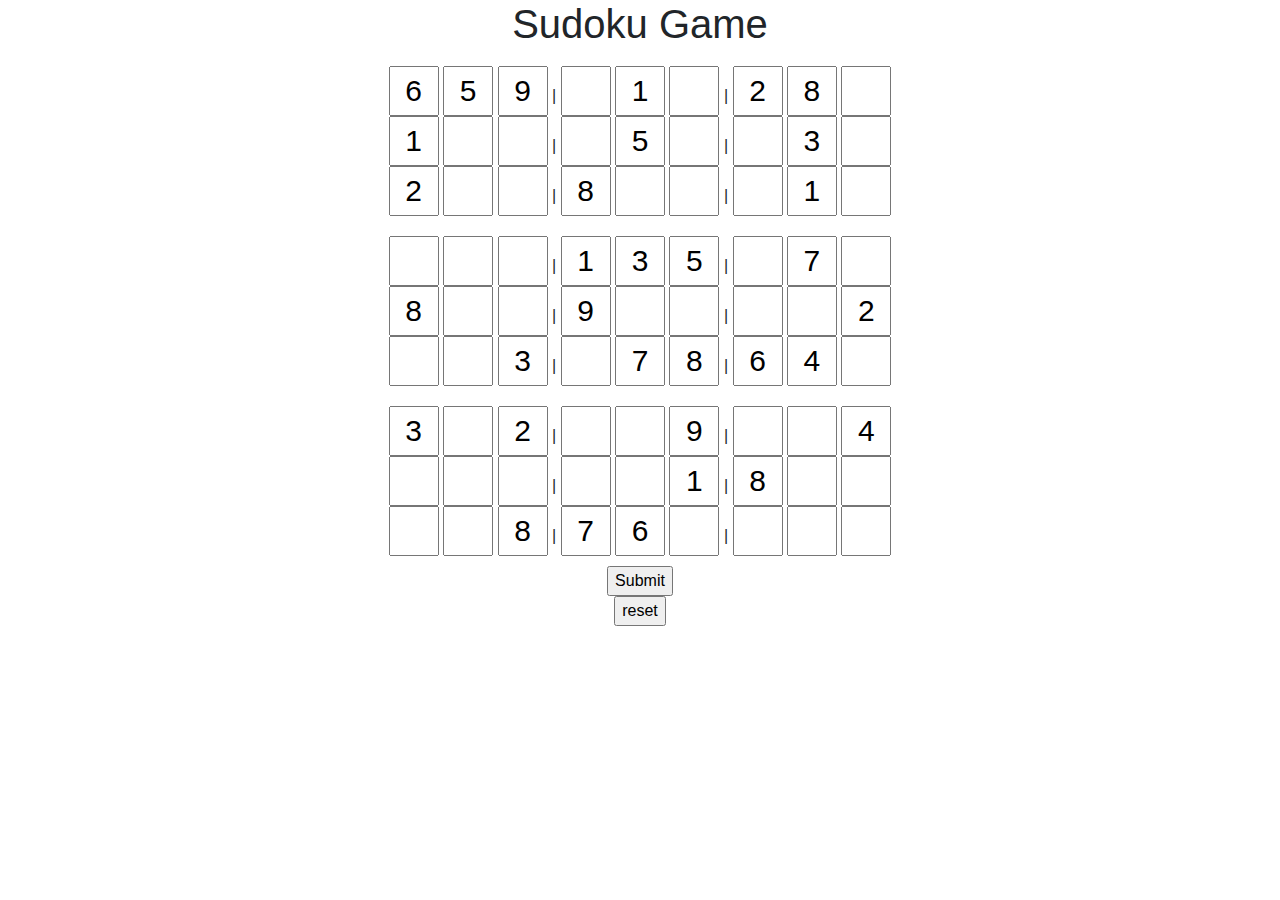
==== index.html @ 6bf67328 "first commit" ====
<!DOCTYPE html>
<html>
<head>
	<link rel="stylesheet" type="text/css" href="style.css">
	<link rel="stylesheet" href="https://stackpath.bootstrapcdn.com/bootstrap/4.3.1/css/bootstrap.min.css" integrity="sha384-ggOyR0iXCbMQv3Xipma34MD+dH/1fQ784/j6cY/iJTQUOhcWr7x9JvoRxT2MZw1T" crossorigin="anonymous">

	<script type="text/javascript" src="sudoku.js"></script>
	<title>Sudoku</title>
	<h1>Sudoku Game</h1>
</head>
<body>
<form id="form" action="">
	<div id="gameBoard">
		
		<div id="top3">
			<div>
				 <input type="text" name="box" id="box" value="6" readonly>
				 <input type="text" name="box" id="box" value="5" readonly>
				 <input type="text" name="box" id="box" value="9" readonly> |
				 <input type="text" name="box" id="box">
				 <input type="text" name="box" id="box" value="1" readonly>
				 <input type="text" name="box" id="box"> | 
				 <input type="text" name="box" id="box" value="2" readonly>
				 <input type="text" name="box" id="box" value="8" readonly>
				 <input type="text" name="box" id="box">
			 </div>
			 <div>
				 <input type="text" name="box" id="box" value="1" readonly>
				 <input type="text" name="box" id="box">
				 <input type="text" name="box" id="box"> |
				 <input type="text" name="box" id="box">
				 <input type="text" name="box" id="box" value="5" readonly>
				 <input type="text" name="box" id="box"> |
				 <input type="text" name="box" id="box">
				 <input type="text" name="box" id="box" value="3" readonly>
				 <input type="text" name="box" id="box">
			 </div>
			 <div>
				 <input type="text" name="box" id="box" value="2" readonly>
				 <input type="text" name="box" id="box">
				 <input type="text" name="box" id="box"> |
				 <input type="text" name="box" id="box" value="8" readonly>
				 <input type="text" name="box" id="box">
				 <input type="text" name="box" id="box"> |
				 <input type="text" name="box" id="box">
				 <input type="text" name="box" id="box" value="1" readonly>
				 <input type="text" name="box" id="box">
			 </div>
		</div>

		<div id="next3">
			<div>
				 <input type="text" name="box" id="box">
				 <input type="text" name="box" id="box">
				 <input type="text" name="box" id="box"> |
				 <input type="text" name="box" id="box" value="1" readonly>
				 <input type="text" name="box" id="box" value="3" readonly>
				 <input type="text" name="box" id="box" value="5" readonly> |
				 <input type="text" name="box" id="box">
				 <input type="text" name="box" id="box" value="7" readonly>
				 <input type="text" name="box" id="box">
			 </div>
			 <div>
				 <input type="text" name="box" id="box" value="8" readonly>
				 <input type="text" name="box" id="box">
				 <input type="text" name="box" id="box"> |
				 <input type="text" name="box" id="box" value="9" readonly>
				 <input type="text" name="box" id="box">
				 <input type="text" name="box" id="box"> |
				 <input type="text" name="box" id="box">
				 <input type="text" name="box" id="box">
				 <input type="text" name="box" id="box" value="2" readonly>
			 </div>
			 <div>
				 <input type="text" name="box" id="box">
				 <input type="text" name="box" id="box">
				 <input type="text" name="box" id="box"  value="3" readonly> |
				 <input type="text" name="box" id="box">
				 <input type="text" name="box" id="box" value="7" readonly>
				 <input type="text" name="box" id="box" value="8" readonly> |
				 <input type="text" name="box" id="box" value="6" readonly>
				 <input type="text" name="box" id="box" value="4" readonly>
				 <input type="text" name="box" id="box">
			 </div>
		</div>	

		<div id="last3">
			<div>
				 <input type="text" name="box" id="box" value="3" readonly>
				 <input type="text" name="box" id="box">
				 <input type="text" name="box" id="box" value="2" readonly> |
				 <input type="text" name="box" id="box">
				 <input type="text" name="box" id="box">
				 <input type="text" name="box" id="box" value="9" readonly> |
				 <input type="text" name="box" id="box">
				 <input type="text" name="box" id="box">
				 <input type="text" name="box" id="box" value="4" readonly>
			 </div>
			 <div>
				 <input type="text" name="box" id="box">
				 <input type="text" name="box" id="box">
				 <input type="text" name="box" id="box"> |
				 <input type="text" name="box" id="box">
				 <input type="text" name="box" id="box">
				 <input type="text" name="box" id="box" value="1" readonly> |
				 <input type="text" name="box" id="box" value="8" readonly>
				 <input type="text" name="box" id="box">
				 <input type="text" name="box" id="box">
			 </div>
			 <div>
				 <input type="text" name="box" id="box">
				 <input type="text" name="box" id="box">
				 <input type="text" name="box" id="box" value="8" readonly> |
				 <input type="text" name="box" id="box" value="7" readonly>
				 <input type="text" name="box" id="box" value="6" readonly>
				 <input type="text" name="box" id="box"> |
				 <input type="text" name="box" id="box">
				 <input type="text" name="box" id="box">
				 <input type="text" name="box" id="box">
			 </div>
		 </div>
	</div>
</form>
<div id="submit">
	<input type="button" name="button" value="Submit" onclick="say()"></input>
</div>
<div id="clear">
	<input type="button" name="clear" value="reset" onclick="reset()"></input>
</div>




</body>
</html>
---- style.css ----
h1{
	text-align: center;
}
#box{
	 height: 50px;
	 width: 50px;
	 font-size: 30px;
	 text-align: center;
}
#gameBoard{
	text-align: center;

}
#top3{
	padding: 10px;
}
#next3{
	padding: 10px;
}
#last3{
	padding: 10px;
}

#one{
	padding: 10px;
}
#submit{
	text-align: center;
}
#clear{
	text-align: center;
}
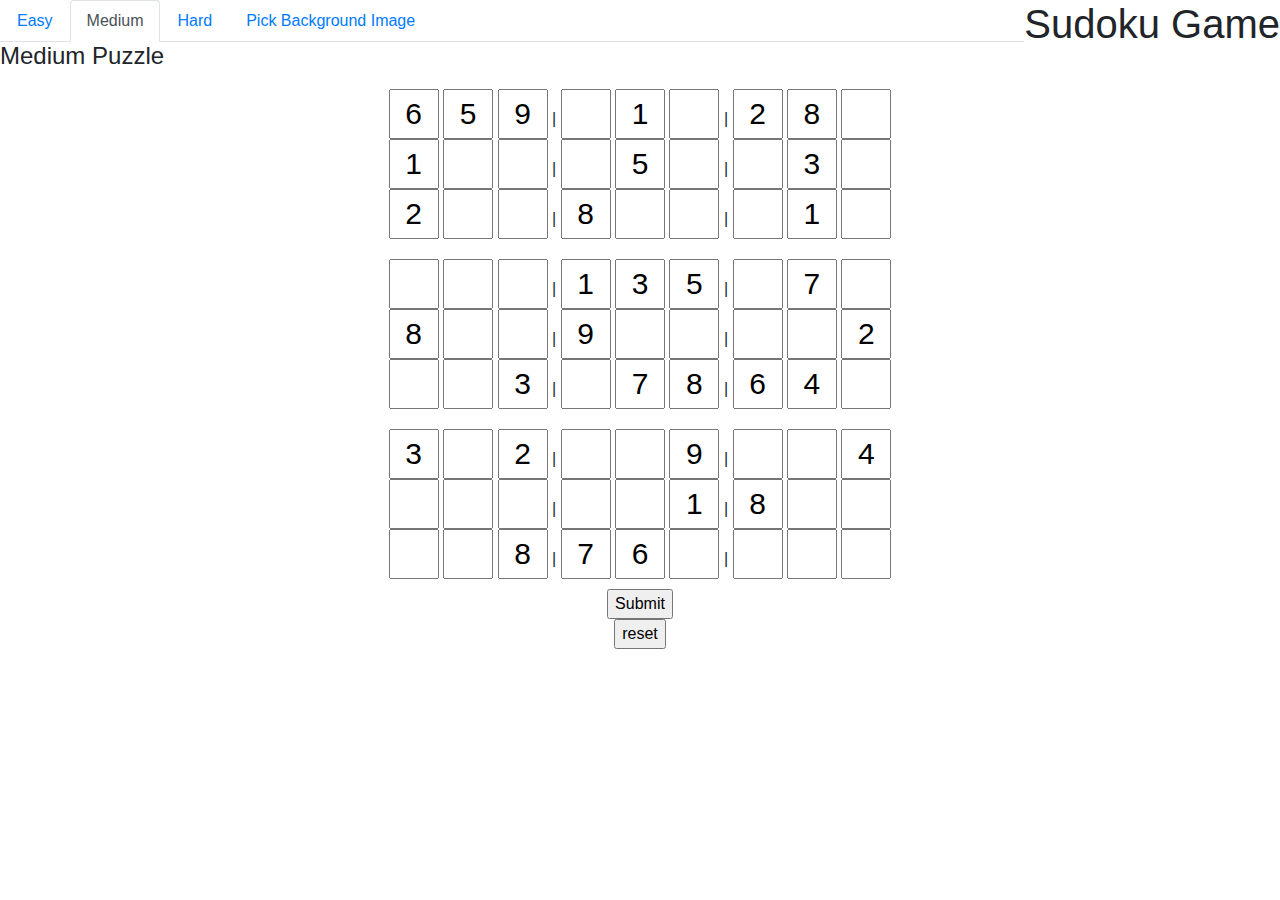
==== commit 678c54d2: "more options" ====
--- a/index.html
+++ b/index.html
@@ -9,6 +9,25 @@
 	<h1>Sudoku Game</h1>
 </head>
 <body>
+
+<ul class="nav nav-tabs">
+  <li class="nav-item">
+    <a class="nav-link" href="easy.html">Easy</a>
+  </li>
+  <li class="nav-item">
+    <a class="nav-link active" href="index.html">Medium</a>
+  </li>
+  <li class="nav-item">
+    <a class="nav-link" href="hard.html">Hard</a>
+  </li>
+
+  <li class="nav-item">
+    <a class="nav-link" href="pickImage.html">Pick Background Image</a>
+  </li>
+</ul>
+
+
+	<h4>Medium Puzzle</h4>
 <form id="form" action="">
 	<div id="gameBoard">
 		
@@ -125,7 +144,7 @@
 	<input type="button" name="button" value="Submit" onclick="say()"></input>
 </div>
 <div id="clear">
-	<input type="button" name="clear" value="reset" onclick="reset()"></input>
+	<input type="button" name="clear" value="reset" onclick="resetM()"></input>
 </div>
 
 
--- a/style.css
+++ b/style.css
@@ -1,11 +1,13 @@
 h1{
 	text-align: center;
+	float: right;
 }
 #box{
 	 height: 50px;
 	 width: 50px;
 	 font-size: 30px;
 	 text-align: center;
+
 }
 #gameBoard{
 	text-align: center;
@@ -29,4 +31,12 @@
 }
 #clear{
 	text-align: center;
-}+}
+
+body{
+	background-image: url("stars.jpg");
+	background-size: cover;
+	background-repeat: no-repeat;
+	background-position: center center;
+
+}
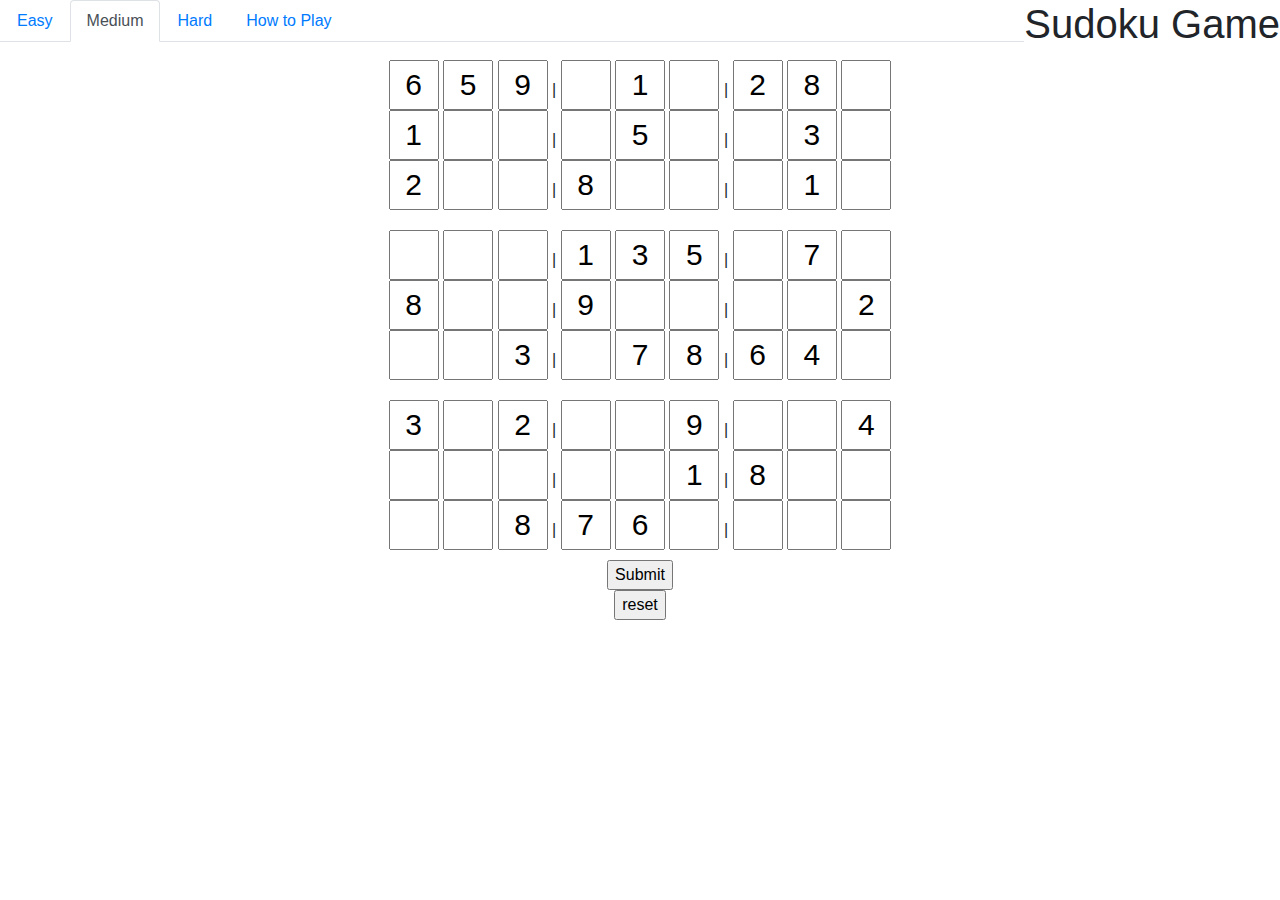
==== commit 6608caf3: "latest update" ====
--- a/index.html
+++ b/index.html
@@ -8,7 +8,7 @@
 	<title>Sudoku</title>
 	<h1>Sudoku Game</h1>
 </head>
-<body>
+<body onload="start()">
 
 <ul class="nav nav-tabs">
   <li class="nav-item">
@@ -22,12 +22,12 @@
   </li>
 
   <li class="nav-item">
-    <a class="nav-link" href="pickImage.html">Pick Background Image</a>
+    <a class="nav-link" href="howToPlay.html">How to Play</a>
   </li>
 </ul>
 
 
-	<h4>Medium Puzzle</h4>
+	<h4>   </h4>
 <form id="form" action="">
 	<div id="gameBoard">
 		
--- a/style.css
+++ b/style.css
@@ -34,9 +34,23 @@
 }
 
 body{
-	background-image: url("stars.jpg");
+
+	background-image: url(stars.jpg);
 	background-size: cover;
 	background-repeat: no-repeat;
 	background-position: center center;
 
 }
+
+#time{
+	color: white;
+}
+iframe{
+	align-content: center;
+}
+
+/*html{
+	background-image: linear-gradient(orange, blue);
+
+}
+*/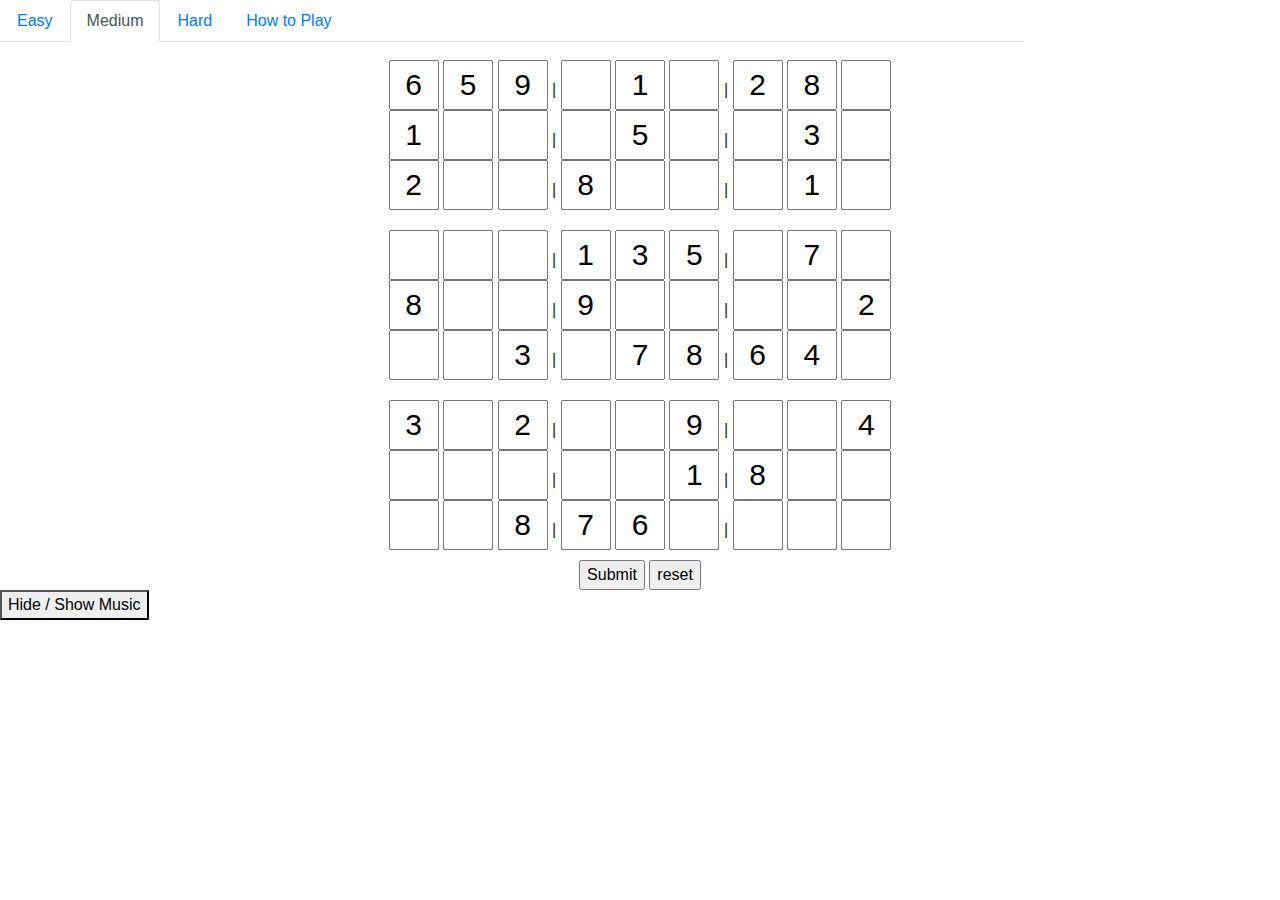
==== commit 5f110056: "added music integration" ====
--- a/index.html
+++ b/index.html
@@ -140,11 +140,29 @@
 		 </div>
 	</div>
 </form>
-<div id="submit">
-	<input type="button" name="button" value="Submit" onclick="say()"></input>
+<div id="buttons">
+	<div id="submit">
+		<input type="button" name="button" value="Submit"  onclick="say()"></input>
+	<!-- </div>
+	<div id="clear"> -->
+		<input type="button" name="clear" value="reset" onclick="resetM()" ></input>
+	</div>
 </div>
-<div id="clear">
-	<input type="button" name="clear" value="reset" onclick="resetM()"></input>
+
+	<div id="bottomOne">
+		<button onclick="showMusic()"  >Hide / Show Music</button>
+	</div>
+	<br>
+</div>
+
+<div id="audio">
+	<h3>Pick a Song</h3>
+	
+		<iframe src="https://www.youtube.com/embed/_Zxd4t0QLm0" height="150" width="475"></iframe>
+		<iframe src="https://www.youtube.com/embed/0Mr7dJ4ENtE" height="150" width="475"></iframe>
+		<iframe src="https://www.youtube.com/embed/oI3GdbsbDxk" height="150" width="475"></iframe>
+		<iframe src="https://www.youtube.com/embed/M_LpIHKn1hw" height="150" width="475"></iframe>
+	
 </div>
 
 
--- a/style.css
+++ b/style.css
@@ -1,6 +1,7 @@
 h1{
 	text-align: center;
 	float: right;
+	color: white;
 }
 #box{
 	 height: 50px;
@@ -35,8 +36,8 @@
 
 body{
 
-	background-image: url(stars.jpg);
-	background-size: cover;
+/*	background-image: url(stars.jpg);
+*/	background-size: cover;
 	background-repeat: no-repeat;
 	background-position: center center;
 
@@ -53,4 +54,23 @@
 	background-image: linear-gradient(orange, blue);
 
 }
-*/+*/
+#audio{
+	position: absolute;
+	color: white;
+	text-align: center;
+	bottom: 0;
+}
+
+/*#bottomOne{
+
+	position: absolute;
+	text-align: center;
+	margin-top: 120px;
+/*	margin-left: 1050px;
+*/
+
+a{
+	color: white;
+}
+
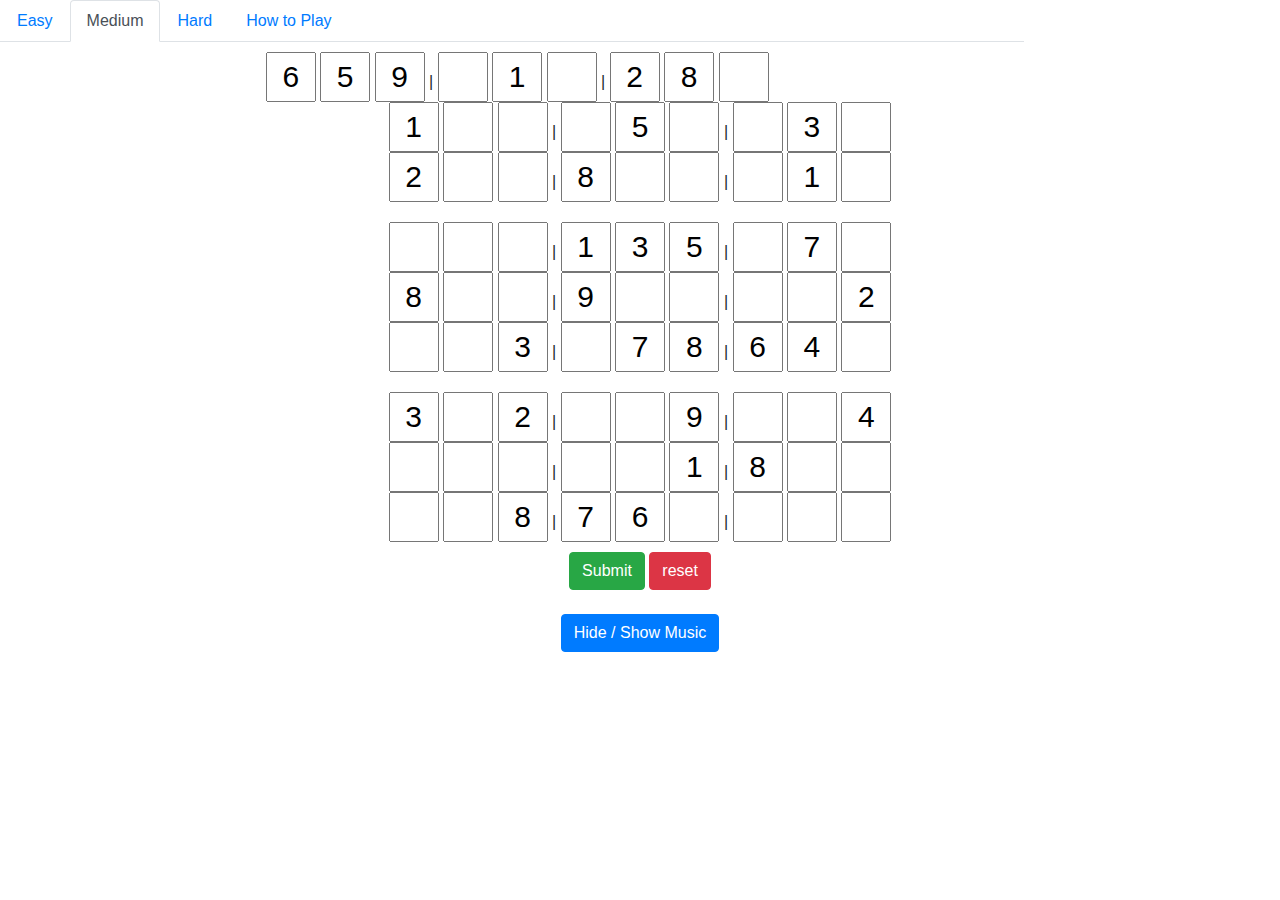
==== commit fbc23557: "Buttons now match theme" ====
--- a/index.html
+++ b/index.html
@@ -27,7 +27,6 @@
 </ul>
 
 
-	<h4>   </h4>
 <form id="form" action="">
 	<div id="gameBoard">
 		
@@ -142,16 +141,20 @@
 </form>
 <div id="buttons">
 	<div id="submit">
-		<input type="button" name="button" value="Submit"  onclick="say()"></input>
+		<input type="button" name="button" value="Submit"  onclick="say() " class="btn btn-success"></input>
 	<!-- </div>
 	<div id="clear"> -->
-		<input type="button" name="clear" value="reset" onclick="resetM()" ></input>
+		<input type="button" name="clear" value="reset" onclick="resetM()" class="btn btn-danger"></input>
 	</div>
 </div>
+<br>
+<center>
 
 	<div id="bottomOne">
-		<button onclick="showMusic()"  >Hide / Show Music</button>
+		<button onclick="showMusic()"  class="btn btn-primary">Hide / Show Music</button>
 	</div>
+
+</center>
 	<br>
 </div>
 
@@ -161,7 +164,7 @@
 		<iframe src="https://www.youtube.com/embed/_Zxd4t0QLm0" height="150" width="475"></iframe>
 		<iframe src="https://www.youtube.com/embed/0Mr7dJ4ENtE" height="150" width="475"></iframe>
 		<iframe src="https://www.youtube.com/embed/oI3GdbsbDxk" height="150" width="475"></iframe>
-		<iframe src="https://www.youtube.com/embed/M_LpIHKn1hw" height="150" width="475"></iframe>
+		<iframe src="https://www.youtube.com/embed/ZHn6d012--k" height="150" width="475"></iframe>
 	
 </div>
 
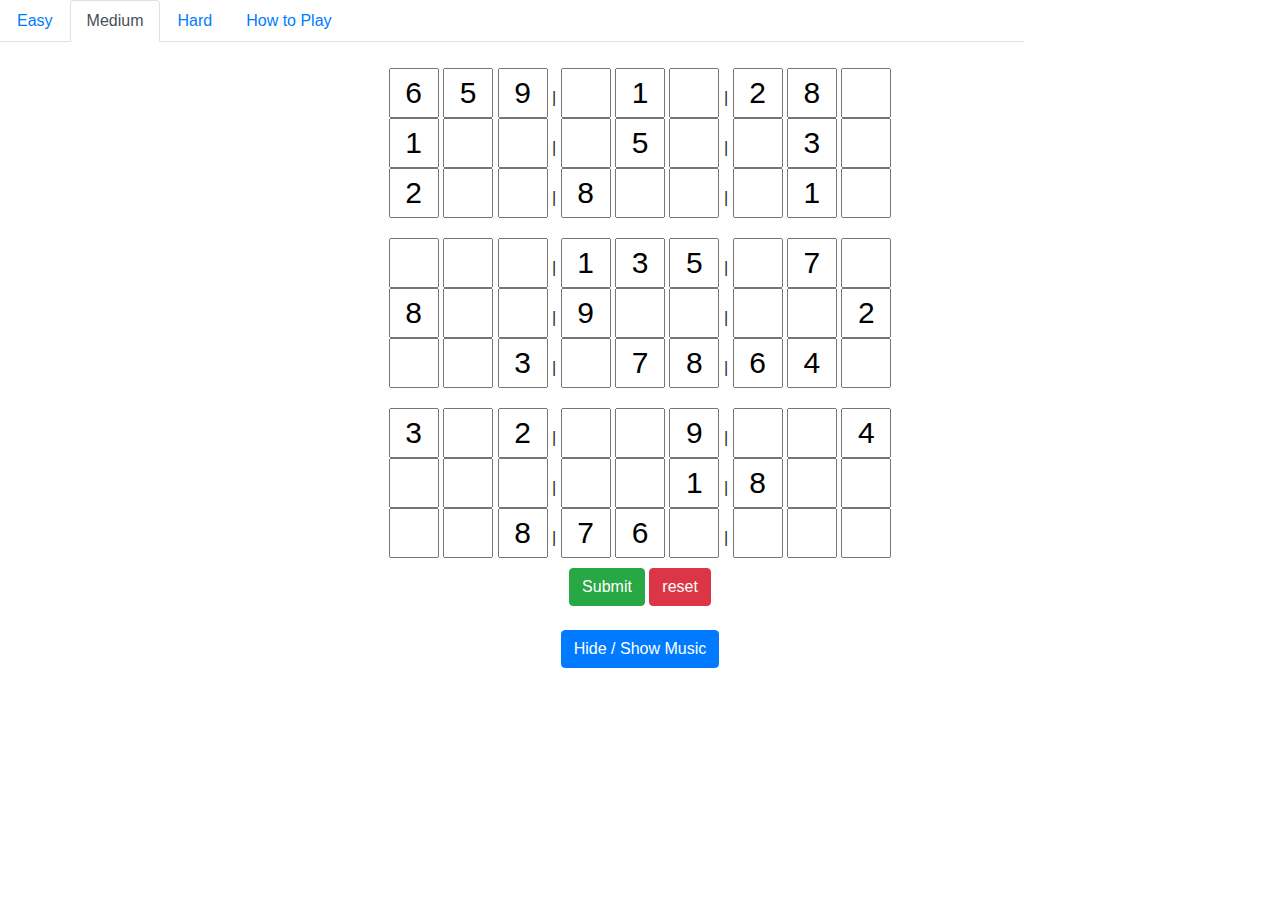
==== commit 0b4afd1f: "fixed grid issue" ====
--- a/index.html
+++ b/index.html
@@ -10,163 +10,163 @@
 </head>
 <body onload="start()">
 
-<ul class="nav nav-tabs">
-  <li class="nav-item">
-    <a class="nav-link" href="easy.html">Easy</a>
-  </li>
-  <li class="nav-item">
-    <a class="nav-link active" href="index.html">Medium</a>
-  </li>
-  <li class="nav-item">
-    <a class="nav-link" href="hard.html">Hard</a>
-  </li>
+	<ul class="nav nav-tabs">
+		<li class="nav-item">
+			<a class="nav-link" href="easy.html">Easy</a>
+		</li>
+		<li class="nav-item">
+			<a class="nav-link active" href="index.html">Medium</a>
+		</li>
+		<li class="nav-item">
+			<a class="nav-link" href="hard.html">Hard</a>
+		</li>
 
-  <li class="nav-item">
-    <a class="nav-link" href="howToPlay.html">How to Play</a>
-  </li>
-</ul>
+		<li class="nav-item">
+			<a class="nav-link" href="howToPlay.html">How to Play</a>
+		</li>
+	</ul>
 
+	<p></p>
+	<form id="form" action="">
+		<div id="gameBoard">
+			
+			<div id="top3">
+				<div>
+					<input type="text" name="box" id="box" value="6" readonly>
+					<input type="text" name="box" id="box" value="5" readonly>
+					<input type="text" name="box" id="box" value="9" readonly> |
+					<input type="text" name="box" id="box">
+					<input type="text" name="box" id="box" value="1" readonly>
+					<input type="text" name="box" id="box"> | 
+					<input type="text" name="box" id="box" value="2" readonly>
+					<input type="text" name="box" id="box" value="8" readonly>
+					<input type="text" name="box" id="box">
+				</div>
+				<div>
+					<input type="text" name="box" id="box" value="1" readonly>
+					<input type="text" name="box" id="box">
+					<input type="text" name="box" id="box"> |
+					<input type="text" name="box" id="box">
+					<input type="text" name="box" id="box" value="5" readonly>
+					<input type="text" name="box" id="box"> |
+					<input type="text" name="box" id="box">
+					<input type="text" name="box" id="box" value="3" readonly>
+					<input type="text" name="box" id="box">
+				</div>
+				<div>
+					<input type="text" name="box" id="box" value="2" readonly>
+					<input type="text" name="box" id="box">
+					<input type="text" name="box" id="box"> |
+					<input type="text" name="box" id="box" value="8" readonly>
+					<input type="text" name="box" id="box">
+					<input type="text" name="box" id="box"> |
+					<input type="text" name="box" id="box">
+					<input type="text" name="box" id="box" value="1" readonly>
+					<input type="text" name="box" id="box">
+				</div>
+			</div>
 
-<form id="form" action="">
-	<div id="gameBoard">
-		
-		<div id="top3">
-			<div>
-				 <input type="text" name="box" id="box" value="6" readonly>
-				 <input type="text" name="box" id="box" value="5" readonly>
-				 <input type="text" name="box" id="box" value="9" readonly> |
-				 <input type="text" name="box" id="box">
-				 <input type="text" name="box" id="box" value="1" readonly>
-				 <input type="text" name="box" id="box"> | 
-				 <input type="text" name="box" id="box" value="2" readonly>
-				 <input type="text" name="box" id="box" value="8" readonly>
-				 <input type="text" name="box" id="box">
-			 </div>
-			 <div>
-				 <input type="text" name="box" id="box" value="1" readonly>
-				 <input type="text" name="box" id="box">
-				 <input type="text" name="box" id="box"> |
-				 <input type="text" name="box" id="box">
-				 <input type="text" name="box" id="box" value="5" readonly>
-				 <input type="text" name="box" id="box"> |
-				 <input type="text" name="box" id="box">
-				 <input type="text" name="box" id="box" value="3" readonly>
-				 <input type="text" name="box" id="box">
-			 </div>
-			 <div>
-				 <input type="text" name="box" id="box" value="2" readonly>
-				 <input type="text" name="box" id="box">
-				 <input type="text" name="box" id="box"> |
-				 <input type="text" name="box" id="box" value="8" readonly>
-				 <input type="text" name="box" id="box">
-				 <input type="text" name="box" id="box"> |
-				 <input type="text" name="box" id="box">
-				 <input type="text" name="box" id="box" value="1" readonly>
-				 <input type="text" name="box" id="box">
-			 </div>
+			<div id="next3">
+				<div>
+					<input type="text" name="box" id="box">
+					<input type="text" name="box" id="box">
+					<input type="text" name="box" id="box"> |
+					<input type="text" name="box" id="box" value="1" readonly>
+					<input type="text" name="box" id="box" value="3" readonly>
+					<input type="text" name="box" id="box" value="5" readonly> |
+					<input type="text" name="box" id="box">
+					<input type="text" name="box" id="box" value="7" readonly>
+					<input type="text" name="box" id="box">
+				</div>
+				<div>
+					<input type="text" name="box" id="box" value="8" readonly>
+					<input type="text" name="box" id="box">
+					<input type="text" name="box" id="box"> |
+					<input type="text" name="box" id="box" value="9" readonly>
+					<input type="text" name="box" id="box">
+					<input type="text" name="box" id="box"> |
+					<input type="text" name="box" id="box">
+					<input type="text" name="box" id="box">
+					<input type="text" name="box" id="box" value="2" readonly>
+				</div>
+				<div>
+					<input type="text" name="box" id="box">
+					<input type="text" name="box" id="box">
+					<input type="text" name="box" id="box"  value="3" readonly> |
+					<input type="text" name="box" id="box">
+					<input type="text" name="box" id="box" value="7" readonly>
+					<input type="text" name="box" id="box" value="8" readonly> |
+					<input type="text" name="box" id="box" value="6" readonly>
+					<input type="text" name="box" id="box" value="4" readonly>
+					<input type="text" name="box" id="box">
+				</div>
+			</div>	
+
+			<div id="last3">
+				<div>
+					<input type="text" name="box" id="box" value="3" readonly>
+					<input type="text" name="box" id="box">
+					<input type="text" name="box" id="box" value="2" readonly> |
+					<input type="text" name="box" id="box">
+					<input type="text" name="box" id="box">
+					<input type="text" name="box" id="box" value="9" readonly> |
+					<input type="text" name="box" id="box">
+					<input type="text" name="box" id="box">
+					<input type="text" name="box" id="box" value="4" readonly>
+				</div>
+				<div>
+					<input type="text" name="box" id="box">
+					<input type="text" name="box" id="box">
+					<input type="text" name="box" id="box"> |
+					<input type="text" name="box" id="box">
+					<input type="text" name="box" id="box">
+					<input type="text" name="box" id="box" value="1" readonly> |
+					<input type="text" name="box" id="box" value="8" readonly>
+					<input type="text" name="box" id="box">
+					<input type="text" name="box" id="box">
+				</div>
+				<div>
+					<input type="text" name="box" id="box">
+					<input type="text" name="box" id="box">
+					<input type="text" name="box" id="box" value="8" readonly> |
+					<input type="text" name="box" id="box" value="7" readonly>
+					<input type="text" name="box" id="box" value="6" readonly>
+					<input type="text" name="box" id="box"> |
+					<input type="text" name="box" id="box">
+					<input type="text" name="box" id="box">
+					<input type="text" name="box" id="box">
+				</div>
+			</div>
 		</div>
+	</form>
+	<div id="buttons">
+		<div id="submit">
+			<input type="button" name="button" value="Submit"  onclick="say() " class="btn btn-success"></input>
+		<!-- </div>
+			<div id="clear"> -->
+				<input type="button" name="clear" value="reset" onclick="resetM()" class="btn btn-danger"></input>
+			</div>
+		</div>
+		<br>
+		<center>
 
-		<div id="next3">
-			<div>
-				 <input type="text" name="box" id="box">
-				 <input type="text" name="box" id="box">
-				 <input type="text" name="box" id="box"> |
-				 <input type="text" name="box" id="box" value="1" readonly>
-				 <input type="text" name="box" id="box" value="3" readonly>
-				 <input type="text" name="box" id="box" value="5" readonly> |
-				 <input type="text" name="box" id="box">
-				 <input type="text" name="box" id="box" value="7" readonly>
-				 <input type="text" name="box" id="box">
-			 </div>
-			 <div>
-				 <input type="text" name="box" id="box" value="8" readonly>
-				 <input type="text" name="box" id="box">
-				 <input type="text" name="box" id="box"> |
-				 <input type="text" name="box" id="box" value="9" readonly>
-				 <input type="text" name="box" id="box">
-				 <input type="text" name="box" id="box"> |
-				 <input type="text" name="box" id="box">
-				 <input type="text" name="box" id="box">
-				 <input type="text" name="box" id="box" value="2" readonly>
-			 </div>
-			 <div>
-				 <input type="text" name="box" id="box">
-				 <input type="text" name="box" id="box">
-				 <input type="text" name="box" id="box"  value="3" readonly> |
-				 <input type="text" name="box" id="box">
-				 <input type="text" name="box" id="box" value="7" readonly>
-				 <input type="text" name="box" id="box" value="8" readonly> |
-				 <input type="text" name="box" id="box" value="6" readonly>
-				 <input type="text" name="box" id="box" value="4" readonly>
-				 <input type="text" name="box" id="box">
-			 </div>
-		</div>	
+			<div id="bottomOne">
+				<button onclick="showMusic()"  class="btn btn-primary">Hide / Show Music</button>
+			</div>
 
-		<div id="last3">
-			<div>
-				 <input type="text" name="box" id="box" value="3" readonly>
-				 <input type="text" name="box" id="box">
-				 <input type="text" name="box" id="box" value="2" readonly> |
-				 <input type="text" name="box" id="box">
-				 <input type="text" name="box" id="box">
-				 <input type="text" name="box" id="box" value="9" readonly> |
-				 <input type="text" name="box" id="box">
-				 <input type="text" name="box" id="box">
-				 <input type="text" name="box" id="box" value="4" readonly>
-			 </div>
-			 <div>
-				 <input type="text" name="box" id="box">
-				 <input type="text" name="box" id="box">
-				 <input type="text" name="box" id="box"> |
-				 <input type="text" name="box" id="box">
-				 <input type="text" name="box" id="box">
-				 <input type="text" name="box" id="box" value="1" readonly> |
-				 <input type="text" name="box" id="box" value="8" readonly>
-				 <input type="text" name="box" id="box">
-				 <input type="text" name="box" id="box">
-			 </div>
-			 <div>
-				 <input type="text" name="box" id="box">
-				 <input type="text" name="box" id="box">
-				 <input type="text" name="box" id="box" value="8" readonly> |
-				 <input type="text" name="box" id="box" value="7" readonly>
-				 <input type="text" name="box" id="box" value="6" readonly>
-				 <input type="text" name="box" id="box"> |
-				 <input type="text" name="box" id="box">
-				 <input type="text" name="box" id="box">
-				 <input type="text" name="box" id="box">
-			 </div>
-		 </div>
-	</div>
-</form>
-<div id="buttons">
-	<div id="submit">
-		<input type="button" name="button" value="Submit"  onclick="say() " class="btn btn-success"></input>
-	<!-- </div>
-	<div id="clear"> -->
-		<input type="button" name="clear" value="reset" onclick="resetM()" class="btn btn-danger"></input>
-	</div>
-</div>
-<br>
-<center>
-
-	<div id="bottomOne">
-		<button onclick="showMusic()"  class="btn btn-primary">Hide / Show Music</button>
+		</center>
+		<br>
 	</div>
 
-</center>
-	<br>
-</div>
-
-<div id="audio">
-	<h3>Pick a Song</h3>
-	
+	<div id="audio">
+		<h3>Pick a Song</h3>
+		
 		<iframe src="https://www.youtube.com/embed/_Zxd4t0QLm0" height="150" width="475"></iframe>
 		<iframe src="https://www.youtube.com/embed/0Mr7dJ4ENtE" height="150" width="475"></iframe>
 		<iframe src="https://www.youtube.com/embed/oI3GdbsbDxk" height="150" width="475"></iframe>
 		<iframe src="https://www.youtube.com/embed/ZHn6d012--k" height="150" width="475"></iframe>
-	
-</div>
+		
+	</div>
 
 
 
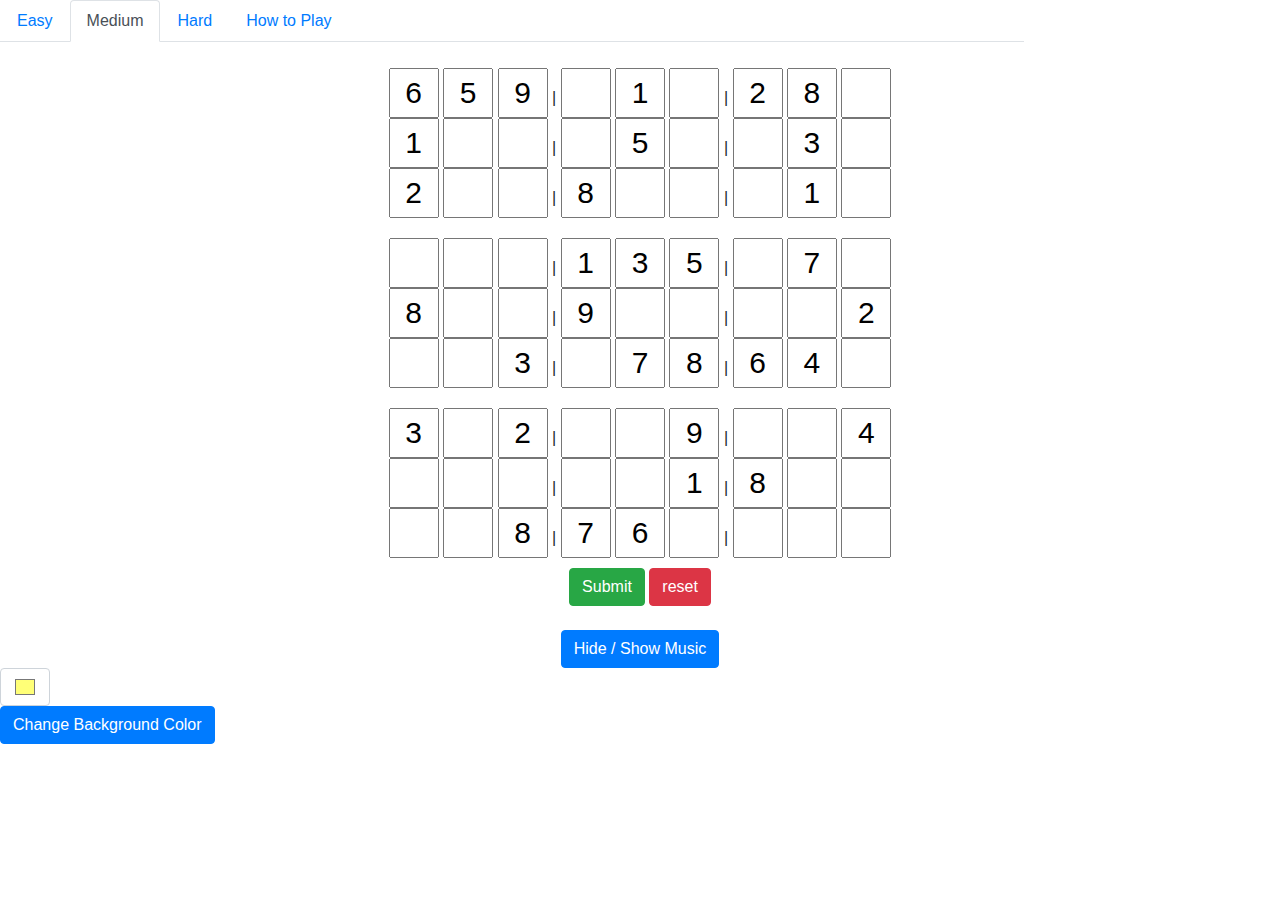
==== commit 641ff5ac: "added ability for user to change background" ====
--- a/index.html
+++ b/index.html
@@ -29,7 +29,7 @@
 	<p></p>
 	<form id="form" action="">
 		<div id="gameBoard">
-			
+
 			<div id="top3">
 				<div>
 					<input type="text" name="box" id="box" value="6" readonly>
@@ -155,17 +155,21 @@
 			</div>
 
 		</center>
-		<br>
+		<!-- <br> -->
+			<div id="bgc">
+		<input type="color" name="" id="colorMe" class="form-control" style="width: 50px;" value="#ffff77">
+		<button onclick="changeBackground()" class="btn btn-primary">Change Background Color</button>
+	</div>
 	</div>
 
 	<div id="audio">
 		<h3>Pick a Song</h3>
-		
+
 		<iframe src="https://www.youtube.com/embed/_Zxd4t0QLm0" height="150" width="475"></iframe>
 		<iframe src="https://www.youtube.com/embed/0Mr7dJ4ENtE" height="150" width="475"></iframe>
 		<iframe src="https://www.youtube.com/embed/oI3GdbsbDxk" height="150" width="475"></iframe>
 		<iframe src="https://www.youtube.com/embed/ZHn6d012--k" height="150" width="475"></iframe>
-		
+
 	</div>
 
 
--- a/style.css
+++ b/style.css
@@ -74,3 +74,4 @@
 	color: white;
 }
 
+
